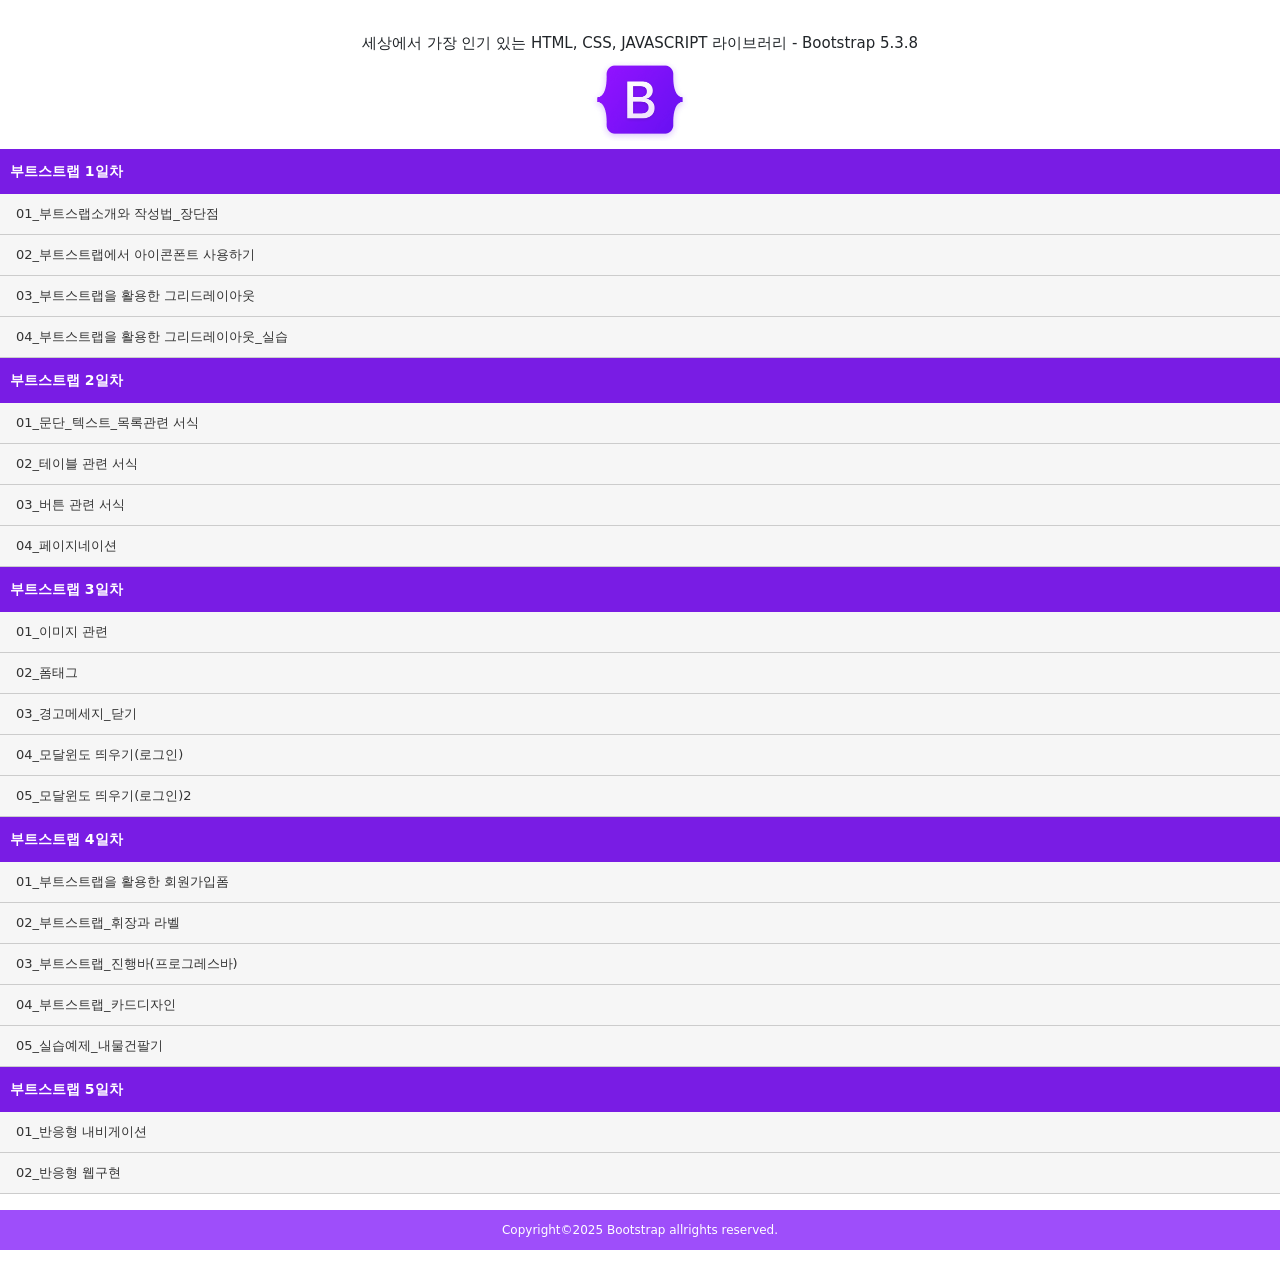
==== index.html @ a056af80 "부트스트랩 학습 목차" ====
<!DOCTYPE html>
<html lang="ko">
<head>
  <meta charset="UTF-8">
  <meta name="viewport" content="width=device-width, initial-scale=1.0">
  <title>Bootstrap - 세계에서 가장 인기있는 HTML, CSS, JS 라이브러리</title>
  <!-- 부트스트랩 css -->
  <link href="https://cdn.jsdelivr.net/npm/bootstrap@5.3.8/dist/css/bootstrap.min.css" rel="stylesheet">
  <!-- 부트스트랩 js -->
  <script src="https://cdn.jsdelivr.net/npm/bootstrap@5.3.8/dist/js/bootstrap.bundle.min.js" ></script>
  <style>
    *{margin:0px;padding:0px;}
    h1{
      text-align:center;
      padding-top:10px;
    }
    h1 img{width:100px;}
    h1 span{font-size:15px;}
    /* 테두리선 */
    .border01{
      border-top:3px solid #3c037e;
      border-bottom:3px solid #7a2bd4;
    }
    /* 목록 제목 배경 */
    .bgcolor01{background:#791ce4;}
    dl{text-indent:10px;background:#f6f6f6;}
    dt{
      font-size:14px;
      color:#fff;
      padding:12px 0px;
      font-weight:bold;
      border-bottom:0px;
    }
    dd{
      border-bottom:1px solid #ccc;
      text-indent:16px;line-height:40px;
      margin-bottom:0px;
    }
    dd > a{
      display:block;
      font-size:13px;
      color:#333;
      text-decoration:none;
    }
    dd > a:hover{background:beige;}
    footer{background:#9e4efa;color:#fff;text-align:center;line-height:40px;}
    footer > address{font-style:normal;font-size:12px;}
  </style>
</head>
<body>
  <!-- 상단헤더영역 -->
  <header>
    <h1><span>세상에서 가장 인기 있는 HTML, CSS, JAVASCRIPT 라이브러리 - Bootstrap 5.3.8</span><br>
      <a href="https://getbootstrap.kr/" title="부트스트랩 5.3.8 공식사이트로 이동하기">
        <img src="./images/bootstrap-logo-shadow.png" alt="상단로고">
      </a>
    </h1>
  </header>

  <!-- 메인콘텐츠 영역 - 목차 -->
  <main>
    <section>
      <dl>
        <dt class="bgcolor01">부트스트랩 1일차</dt>
        <dd><a href="./1029_미에로(그누보드)_bootstrap/01_부트스랩소개와 작성법_장단점.html" title="부트스랩소개">01_부트스랩소개와 작성법_장단점</a></dd>
        <dd><a href="./1029_미에로(그누보드)_bootstrap/02_부트스트랩에서 아이콘폰트 사용하기.html" title="아이콘폰트">02_부트스트랩에서 아이콘폰트 사용하기</a></dd>
        <dd><a href="./1029_미에로(그누보드)_bootstrap/03_부트스트랩을 활용한 그리드레이아웃.html" title="그리드레이아웃">03_부트스트랩을 활용한 그리드레이아웃</a></dd>
        <dd><a href="./1029_미에로(그누보드)_bootstrap/04_부트스트랩을 활용한 그리드레이아웃_실습하기.html" title="그리드레이아웃">04_부트스트랩을 활용한 그리드레이아웃_실습</a></dd>
        <dt class="bgcolor01">부트스트랩 2일차</dt>
        <dd><a href="./1030_미에로(그누보드)_bootstrap/01bootstrap_문단_텍스트_목록관련 서식.html" title="문단_텍스트_목록관련">01_문단_텍스트_목록관련 서식</a></dd>
        <dd><a href="./1030_미에로(그누보드)_bootstrap/02bootstrap_테이블 관련 서식.html" title="테이블 관련">02_테이블 관련 서식</a></dd>
        <dd><a href="./1030_미에로(그누보드)_bootstrap/03bootstrap_버튼 관련 서식.html" title="버튼 관련">03_버튼 관련 서식</a></dd>
        <dd><a href="./1030_미에로(그누보드)_bootstrap/04bootstrap_페이지네이션.html" title="페이지네이션">04_페이지네이션</a></dd>
        <dt class="bgcolor01">부트스트랩 3일차</dt>
        <dd><a href="./1031_bootstrap_SQL/01_이미지 관련.html" title="이미지">01_이미지 관련</a></dd>
        <dd><a href="./1031_bootstrap_SQL/02_폼태그.html" title="폼태그">02_폼태그</a></dd>
        <dd><a href="./1031_bootstrap_SQL/03_경고메세지_닫기.html" title="경고메세지">03_경고메세지_닫기</a></dd>
        <dd><a href="./1031_bootstrap_SQL/04_모달윈도 띄우기(로그인).html" title="로그인">04_모달윈도 띄우기(로그인)</a></dd>
        <dd><a href="./1031_bootstrap_SQL/05_모달윈도 띄우기(로그인)2.html" title="로그인">05_모달윈도 띄우기(로그인)2</a></dd>
        <dt class="bgcolor01">부트스트랩 4일차</dt>
        <dd><a href="./1103_bootstrap_SQL/01_부트스트랩을 활용한 회원가입폼.html" title="회원가입">01_부트스트랩을 활용한 회원가입폼</a></dd>
        <dd><a href="./1103_bootstrap_SQL/02_부트스트랩_휘장과 라벨.html" title="휘장과 라벨">02_부트스트랩_휘장과 라벨</a></dd>
        <dd><a href="./1103_bootstrap_SQL/03_부트스트랩_진행바(프로그레스바).html" title="진행바">03_부트스트랩_진행바(프로그레스바)</a></dd>
        <dd><a href="./1103_bootstrap_SQL/04_부트스트랩_카드디자인.html" title="카드디자인">04_부트스트랩_카드디자인</a></dd>
        <dd><a href="./1103_bootstrap_SQL/05_실습예제_내물건팔기.html" title="내물건팔기">05_실습예제_내물건팔기</a></dd>
        <dt class="bgcolor01">부트스트랩 5일차</dt>
        <dd><a href="#" title="반응형 내비게이션">01_반응형 내비게이션</a></dd>
        <dd><a href="#" title="반응형 웹구현">02_반응형 웹구현</a></dd>
      </dl>
    </section>
  </main>

  <!-- 푸터영역 -->
  <footer>
    <address>Copyright&copy;2025 Bootstrap allrights reserved.</address>
  </footer>
</body>
</html>
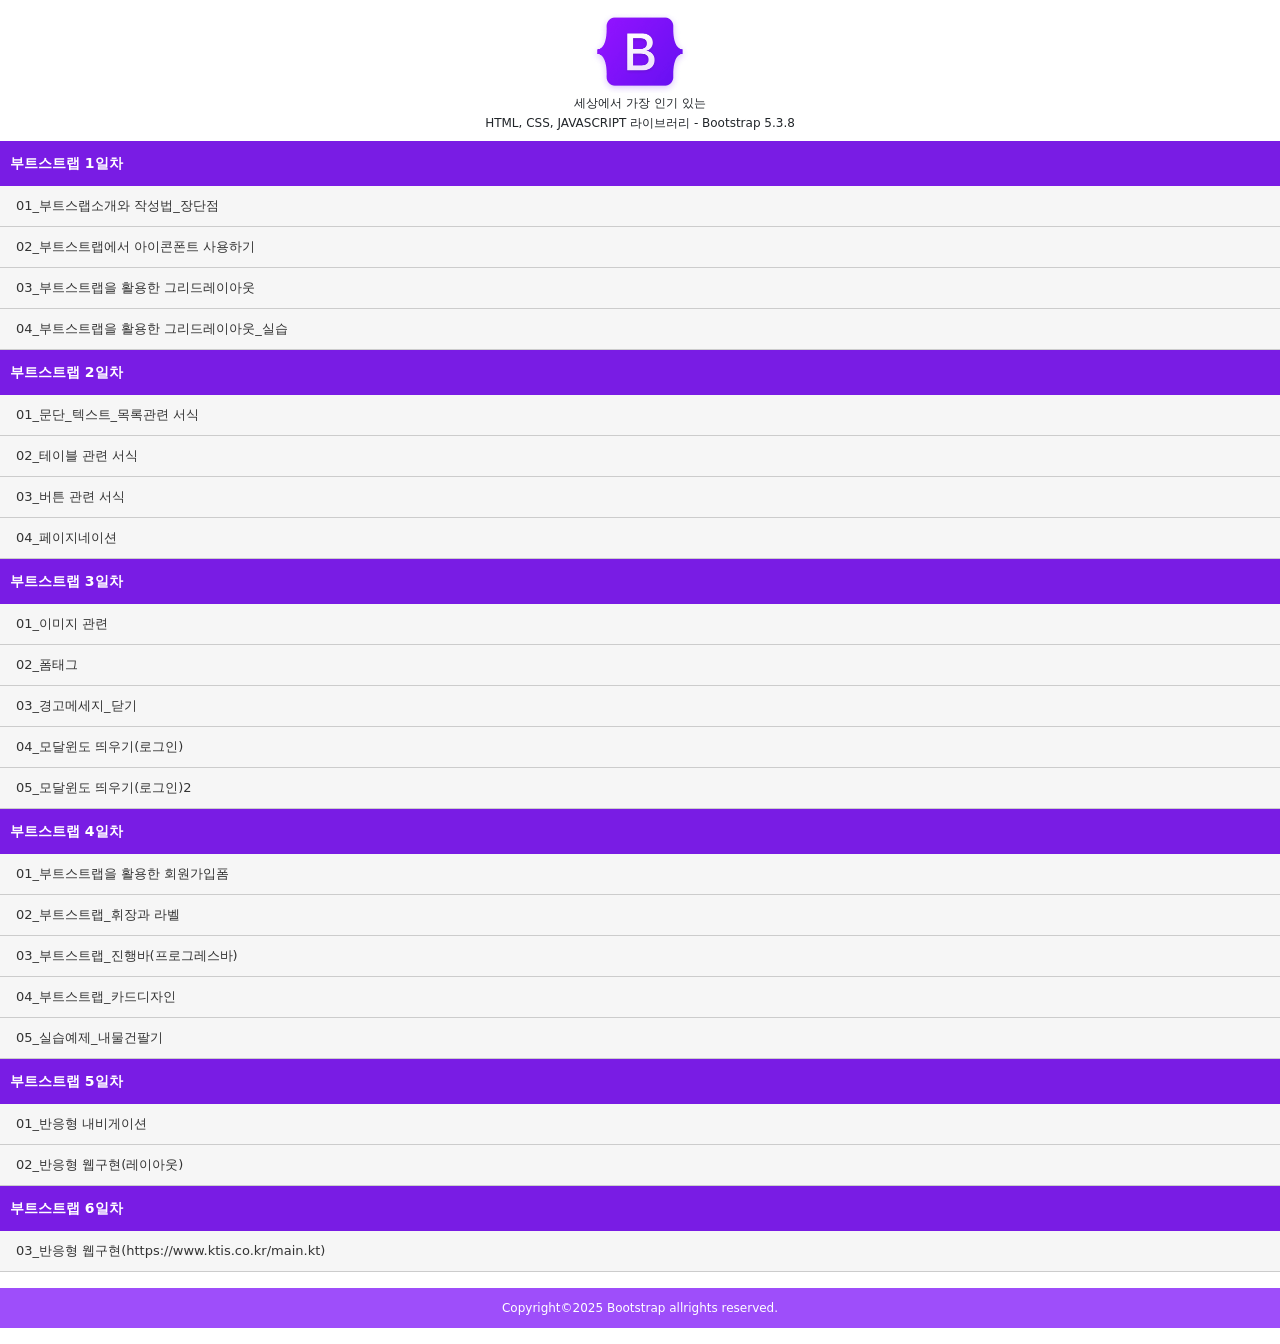
==== commit 375f7125: "부트스트랩 학습목차" ====
--- a/index.html
+++ b/index.html
@@ -15,9 +15,9 @@
       padding-top:10px;
     }
     h1 img{width:100px;}
-    h1 span{font-size:15px;}
+    h1 small{font-size:12px;display:block;line-height:20px;}
     /* 테두리선 */
-    .border01{
+    .border01{  
       border-top:3px solid #3c037e;
       border-bottom:3px solid #7a2bd4;
     }
@@ -50,10 +50,11 @@
 <body>
   <!-- 상단헤더영역 -->
   <header>
-    <h1><span>세상에서 가장 인기 있는 HTML, CSS, JAVASCRIPT 라이브러리 - Bootstrap 5.3.8</span><br>
+    <h1>
       <a href="https://getbootstrap.kr/" title="부트스트랩 5.3.8 공식사이트로 이동하기">
         <img src="./images/bootstrap-logo-shadow.png" alt="상단로고">
       </a>
+      <small>세상에서 가장 인기 있는 <br> HTML, CSS, JAVASCRIPT 라이브러리 - Bootstrap 5.3.8</small>
     </h1>
   </header>
 
@@ -84,8 +85,10 @@
         <dd><a href="./1103_bootstrap_SQL/04_부트스트랩_카드디자인.html" title="카드디자인">04_부트스트랩_카드디자인</a></dd>
         <dd><a href="./1103_bootstrap_SQL/05_실습예제_내물건팔기.html" title="내물건팔기">05_실습예제_내물건팔기</a></dd>
         <dt class="bgcolor01">부트스트랩 5일차</dt>
-        <dd><a href="#" title="반응형 내비게이션">01_반응형 내비게이션</a></dd>
-        <dd><a href="#" title="반응형 웹구현">02_반응형 웹구현</a></dd>
+        <dd><a href="./1104_bootstrap_SQL/01반응형 내비게이션과 웹.html" title="반응형 내비게이션">01_반응형 내비게이션</a></dd>
+        <dd><a href="./1104_bootstrap_SQL/01반응형 내비게이션과 웹.html" title="반응형 웹구현">02_반응형 웹구현(레이아웃)</a></dd>
+        <dt class="bgcolor01">부트스트랩 6일차</dt>
+        <dd><a href="./1104_bootstrap_SQL/03반응형웹 응용 완성.html" title="반응형 웹구현">03_반응형 웹구현(https://www.ktis.co.kr/main.kt)</a></dd>
       </dl>
     </section>
   </main>
